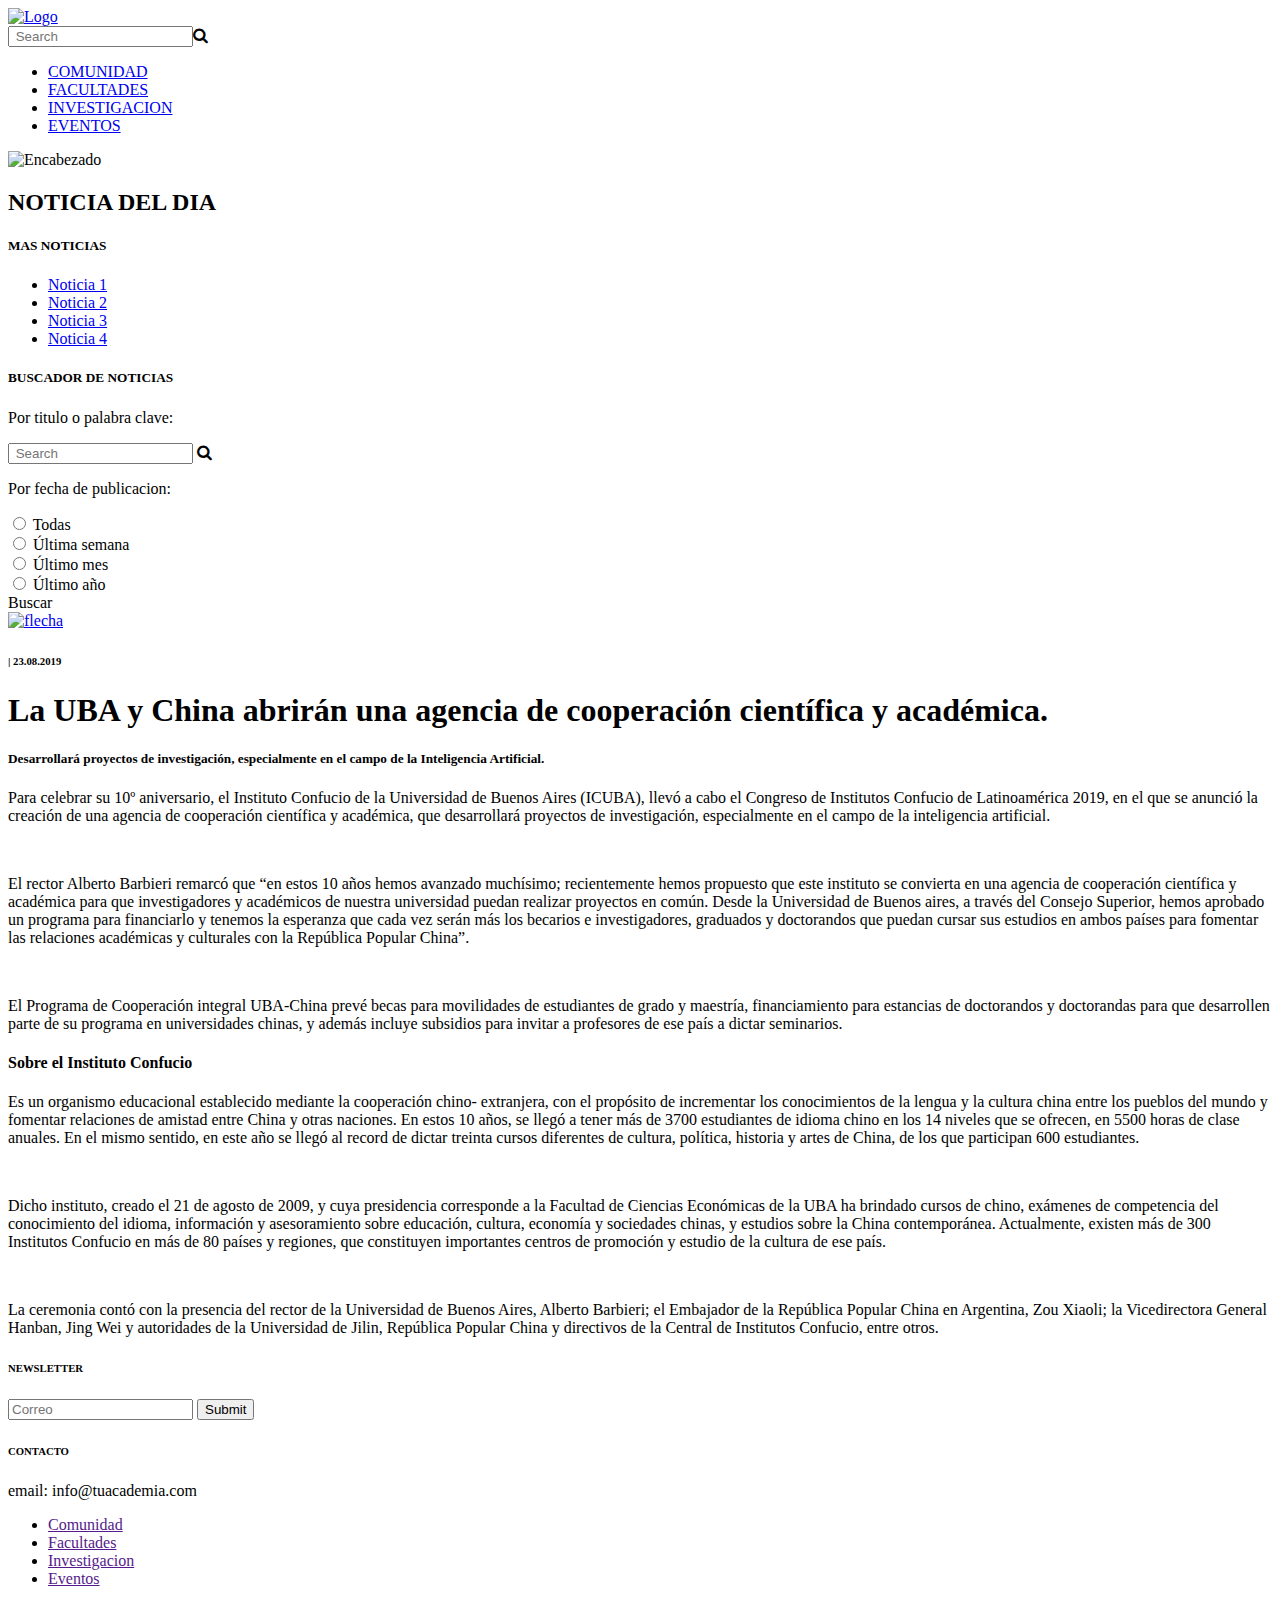
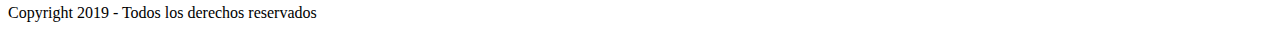
==== nota.html @ 60bf2858 "Add files via upload" ====
<!DOCTYPE html>
<html lang="en">
<head>
    <meta charset="UTF-8">
    <meta name="viewport" content="width=device-width, initial-scale=1.0">
    <meta http-equiv="X-UA-Compatible" content="ie=edge">
    <link href="https://fonts.googleapis.com/css?family=Roboto:300,400,500&display=swap" rel="stylesheet">
    <link rel="stylesheet" href="css/nota.css">
    <link rel="stylesheet" href="css/normalize.css">
    <link rel="stylesheet" href="https://cdnjs.cloudflare.com/ajax/libs/font-awesome/4.7.0/css/font-awesome.min.css">
    <title>TA - Noticia del dia</title>
        
</head>
    <body>
        <header id="up">
            <div class="menu">
                <nav class="buscador">
                    <a href="index.html"><img src="img/logo.png" alt="Logo" class="logo"></a>
                    <div id="search"><input type="text" id="lupa" name="search" placeholder=" Search"><label for="lupa"><i class="fa fa-search"></i></label></div>
                </nav>
                <nav>
                    <ul>
                        <li><a href="#" class="rojo">COMUNIDAD</a></li>
                        <li><a href="#" class="amarillo">FACULTADES</a></li>
                        <li><a href="#" class="azul">INVESTIGACION</a></li>
                        <li><a href="#" class="verde">EVENTOS</a></li>
                    </ul>
                </nav>
            </div>
        <img src="img/banner.jpg" alt="Encabezado" class="imagen">
      
    </header>
<div class="contenedor">
    <h2>NOTICIA DEL DIA</h2>
    <section class="main">
        <aside class="sidebar">
            <section class="thumb">
                <h5>MAS NOTICIAS</h5>
                <ul>
                    <li><a href="#">Noticia 1</a></li>
                    <li><a href="#">Noticia 2</a></li>
                    <li><a href="#">Noticia 3</a></li>
                    <li><a href="#">Noticia 4</a></li>
                </ul>
            </section>
            <section class="filtro">
                <h5>BUSCADOR DE NOTICIAS</h5>
                <p>Por titulo o palabra clave:</p>
         
            <input type="text" class="lupa" name="search" placeholder=" Search">
            <label for="lupa"><i class="fa fa-search"></i></label>

            <form class="check"> <p>Por fecha de publicacion:</p>
            <input type="radio" name="tiempo" id="todas" value="todas"><label for="todas"> Todas</label><br/>
            <input type="radio" name="tiempo" id="semana" value="semana"><label for="semana"> Última semana</label><br/>
            <input type="radio" name="tiempo" id="mes" value="mes"><label for="mes"> Último mes</label><br/>
            <input type="radio" name="tiempo" id="año" value="año"><label for="año"> Último año</label><br/>
        </form>
        <div class="btn">Buscar</div>
    </section>
        </aside>     
         <a href="#up"><img src="img/up.png" alt="flecha" class="flecha"></a>

        
            <article class="noticia">
             
                <h6>| 23.08.2019</h6>
                <h1>La UBA y China abrirán una agencia de cooperación científica y académica.</h1>
                <div class="bajada"><h5>Desarrollará proyectos de investigación, especialmente en el campo de la Inteligencia Artificial.</h5></div>
                <p>Para celebrar su 10º aniversario, el Instituto Confucio de la Universidad de Buenos Aires (ICUBA),
                llevó a cabo el Congreso de Institutos Confucio de Latinoamérica 2019, en el que se anunció la creación de
                una agencia de cooperación científica y académica, que desarrollará proyectos de investigación,
                especialmente en el campo de la inteligencia artificial.</p>
                <br>
                <p>El rector Alberto Barbieri remarcó que “en estos 10 años hemos avanzado muchísimo; recientemente hemos
                    propuesto que este instituto se convierta en una agencia de cooperación científica y académica para que
                    investigadores y académicos de nuestra universidad puedan realizar proyectos en común. Desde la Universidad
                    de Buenos aires, a través del Consejo Superior, hemos aprobado un programa para financiarlo  y tenemos la
                    esperanza que cada vez serán más los becarios e investigadores, graduados y doctorandos que puedan cursar sus
                    estudios en ambos países para fomentar las relaciones académicas y culturales con la República Popular China”.</p>
                <br>
                <p>El Programa de Cooperación integral UBA-China prevé becas para movilidades de estudiantes de grado y maestría,
                    financiamiento para estancias de doctorandos y doctorandas para que desarrollen parte de su programa en universidades
                    chinas, y además incluye subsidios para invitar a profesores de ese país a dictar seminarios.</p>

                <h4>Sobre el Instituto Confucio</h4>
                <p>Es un organismo educacional establecido mediante la cooperación chino- extranjera, con el propósito de incrementar
                    los conocimientos de la lengua y la cultura china entre los pueblos del mundo y fomentar relaciones de amistad entre
                    China y otras naciones. En estos 10 años, se llegó a tener más de 3700 estudiantes de idioma chino en los 14 niveles
                    que se ofrecen, en 5500 horas de clase anuales. En el mismo sentido, en este año se llegó al record de dictar treinta
                    cursos diferentes de cultura, política, historia y artes de China, de los que participan 600 estudiantes.</p>
                <br>
                <p>Dicho instituto, creado el 21 de agosto de 2009, y cuya presidencia corresponde a la Facultad de Ciencias Económicas de
                    la UBA ha brindado cursos de chino, exámenes de competencia del conocimiento del idioma, información y asesoramiento
                    sobre educación, cultura, economía y sociedades chinas, y estudios sobre la China contemporánea. Actualmente, existen
                    más de 300 Institutos Confucio en más de 80 países y regiones, que constituyen importantes centros de promoción y
                    estudio de la cultura de ese país.</p>
                <br>
                <p>La ceremonia contó con la presencia del rector de la Universidad de Buenos Aires, Alberto Barbieri; el Embajador de la
                    República Popular China en Argentina, Zou Xiaoli; la Vicedirectora General Hanban, Jing Wei y autoridades de la Universidad
                    de Jilin, República Popular China y directivos de la Central de Institutos Confucio, entre otros.</p>
            </article>
    </section>


</div>
        <footer>
            <section class="contenedorFooter">
             <div class="centrar">
                <div class="formulario">
                    <form>
                        <h6 class="titulo">NEWSLETTER</h6>
                        <input type="email" placeholder="Correo">
                        <input type="submit">
                    </form>
                </div>
                <div class="contacto">
                    <h6 class="titulo">CONTACTO</h6>
                    <p class="email">email: info@tuacademia.com</p>
                </div>
             </div>
            </section>

            <section class="menuFooter">
                    <ul>
                       <li><a href="">Comunidad</a></li>
                       <li><a href="">Facultades</a></li>
                       <li><a href="">Investigacion</a></li>
                       <li><a href="">Eventos</a></li>
                    </ul>
                <p class="rights">Copyright 2019 - Todos los derechos reservados</p>
            </section>
        </footer>
    </body>
</html>
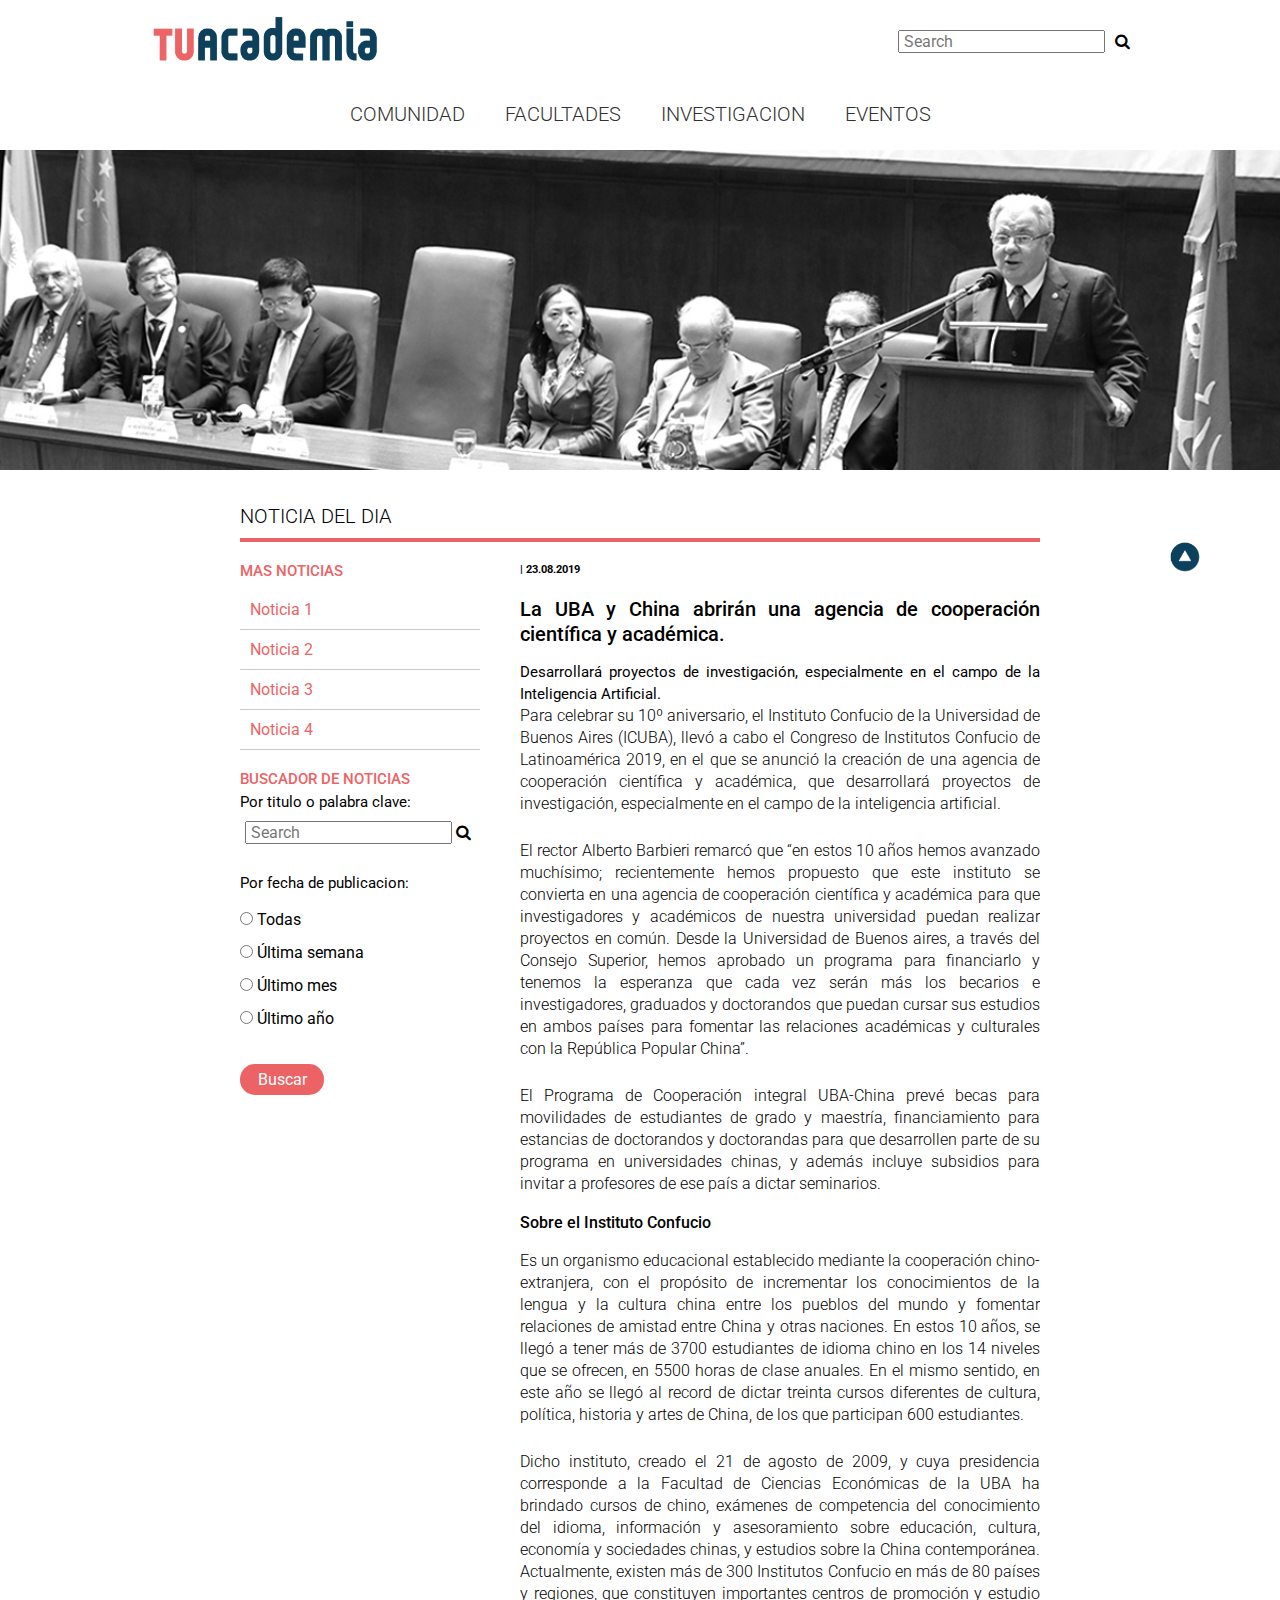
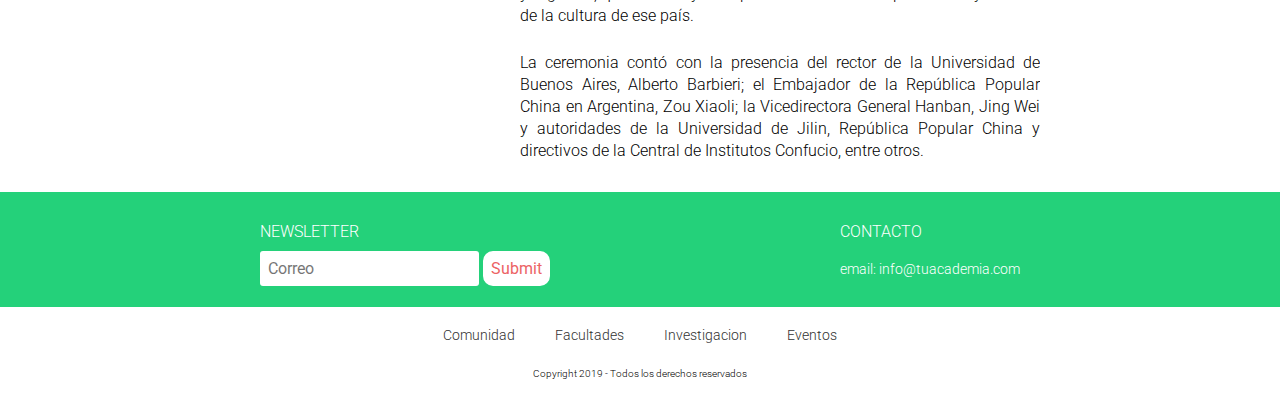
==== commit 307c2046: "tuacademia" ====
--- a/nota.html
+++ b/nota.html
@@ -1,135 +1,135 @@
-<!DOCTYPE html>
-<html lang="en">
-<head>
-    <meta charset="UTF-8">
-    <meta name="viewport" content="width=device-width, initial-scale=1.0">
-    <meta http-equiv="X-UA-Compatible" content="ie=edge">
-    <link href="https://fonts.googleapis.com/css?family=Roboto:300,400,500&display=swap" rel="stylesheet">
-    <link rel="stylesheet" href="css/nota.css">
-    <link rel="stylesheet" href="css/normalize.css">
-    <link rel="stylesheet" href="https://cdnjs.cloudflare.com/ajax/libs/font-awesome/4.7.0/css/font-awesome.min.css">
-    <title>TA - Noticia del dia</title>
-        
-</head>
-    <body>
-        <header id="up">
-            <div class="menu">
-                <nav class="buscador">
-                    <a href="index.html"><img src="img/logo.png" alt="Logo" class="logo"></a>
-                    <div id="search"><input type="text" id="lupa" name="search" placeholder=" Search"><label for="lupa"><i class="fa fa-search"></i></label></div>
-                </nav>
-                <nav>
-                    <ul>
-                        <li><a href="#" class="rojo">COMUNIDAD</a></li>
-                        <li><a href="#" class="amarillo">FACULTADES</a></li>
-                        <li><a href="#" class="azul">INVESTIGACION</a></li>
-                        <li><a href="#" class="verde">EVENTOS</a></li>
-                    </ul>
-                </nav>
-            </div>
-        <img src="img/banner.jpg" alt="Encabezado" class="imagen">
-      
-    </header>
-<div class="contenedor">
-    <h2>NOTICIA DEL DIA</h2>
-    <section class="main">
-        <aside class="sidebar">
-            <section class="thumb">
-                <h5>MAS NOTICIAS</h5>
-                <ul>
-                    <li><a href="#">Noticia 1</a></li>
-                    <li><a href="#">Noticia 2</a></li>
-                    <li><a href="#">Noticia 3</a></li>
-                    <li><a href="#">Noticia 4</a></li>
-                </ul>
-            </section>
-            <section class="filtro">
-                <h5>BUSCADOR DE NOTICIAS</h5>
-                <p>Por titulo o palabra clave:</p>
-         
-            <input type="text" class="lupa" name="search" placeholder=" Search">
-            <label for="lupa"><i class="fa fa-search"></i></label>
-
-            <form class="check"> <p>Por fecha de publicacion:</p>
-            <input type="radio" name="tiempo" id="todas" value="todas"><label for="todas"> Todas</label><br/>
-            <input type="radio" name="tiempo" id="semana" value="semana"><label for="semana"> Última semana</label><br/>
-            <input type="radio" name="tiempo" id="mes" value="mes"><label for="mes"> Último mes</label><br/>
-            <input type="radio" name="tiempo" id="año" value="año"><label for="año"> Último año</label><br/>
-        </form>
-        <div class="btn">Buscar</div>
-    </section>
-        </aside>     
-         <a href="#up"><img src="img/up.png" alt="flecha" class="flecha"></a>
-
-        
-            <article class="noticia">
-             
-                <h6>| 23.08.2019</h6>
-                <h1>La UBA y China abrirán una agencia de cooperación científica y académica.</h1>
-                <div class="bajada"><h5>Desarrollará proyectos de investigación, especialmente en el campo de la Inteligencia Artificial.</h5></div>
-                <p>Para celebrar su 10º aniversario, el Instituto Confucio de la Universidad de Buenos Aires (ICUBA),
-                llevó a cabo el Congreso de Institutos Confucio de Latinoamérica 2019, en el que se anunció la creación de
-                una agencia de cooperación científica y académica, que desarrollará proyectos de investigación,
-                especialmente en el campo de la inteligencia artificial.</p>
-                <br>
-                <p>El rector Alberto Barbieri remarcó que “en estos 10 años hemos avanzado muchísimo; recientemente hemos
-                    propuesto que este instituto se convierta en una agencia de cooperación científica y académica para que
-                    investigadores y académicos de nuestra universidad puedan realizar proyectos en común. Desde la Universidad
-                    de Buenos aires, a través del Consejo Superior, hemos aprobado un programa para financiarlo  y tenemos la
-                    esperanza que cada vez serán más los becarios e investigadores, graduados y doctorandos que puedan cursar sus
-                    estudios en ambos países para fomentar las relaciones académicas y culturales con la República Popular China”.</p>
-                <br>
-                <p>El Programa de Cooperación integral UBA-China prevé becas para movilidades de estudiantes de grado y maestría,
-                    financiamiento para estancias de doctorandos y doctorandas para que desarrollen parte de su programa en universidades
-                    chinas, y además incluye subsidios para invitar a profesores de ese país a dictar seminarios.</p>
-
-                <h4>Sobre el Instituto Confucio</h4>
-                <p>Es un organismo educacional establecido mediante la cooperación chino- extranjera, con el propósito de incrementar
-                    los conocimientos de la lengua y la cultura china entre los pueblos del mundo y fomentar relaciones de amistad entre
-                    China y otras naciones. En estos 10 años, se llegó a tener más de 3700 estudiantes de idioma chino en los 14 niveles
-                    que se ofrecen, en 5500 horas de clase anuales. En el mismo sentido, en este año se llegó al record de dictar treinta
-                    cursos diferentes de cultura, política, historia y artes de China, de los que participan 600 estudiantes.</p>
-                <br>
-                <p>Dicho instituto, creado el 21 de agosto de 2009, y cuya presidencia corresponde a la Facultad de Ciencias Económicas de
-                    la UBA ha brindado cursos de chino, exámenes de competencia del conocimiento del idioma, información y asesoramiento
-                    sobre educación, cultura, economía y sociedades chinas, y estudios sobre la China contemporánea. Actualmente, existen
-                    más de 300 Institutos Confucio en más de 80 países y regiones, que constituyen importantes centros de promoción y
-                    estudio de la cultura de ese país.</p>
-                <br>
-                <p>La ceremonia contó con la presencia del rector de la Universidad de Buenos Aires, Alberto Barbieri; el Embajador de la
-                    República Popular China en Argentina, Zou Xiaoli; la Vicedirectora General Hanban, Jing Wei y autoridades de la Universidad
-                    de Jilin, República Popular China y directivos de la Central de Institutos Confucio, entre otros.</p>
-            </article>
-    </section>
-
-
-</div>
-        <footer>
-            <section class="contenedorFooter">
-             <div class="centrar">
-                <div class="formulario">
-                    <form>
-                        <h6 class="titulo">NEWSLETTER</h6>
-                        <input type="email" placeholder="Correo">
-                        <input type="submit">
-                    </form>
-                </div>
-                <div class="contacto">
-                    <h6 class="titulo">CONTACTO</h6>
-                    <p class="email">email: info@tuacademia.com</p>
-                </div>
-             </div>
-            </section>
-
-            <section class="menuFooter">
-                    <ul>
-                       <li><a href="">Comunidad</a></li>
-                       <li><a href="">Facultades</a></li>
-                       <li><a href="">Investigacion</a></li>
-                       <li><a href="">Eventos</a></li>
-                    </ul>
-                <p class="rights">Copyright 2019 - Todos los derechos reservados</p>
-            </section>
-        </footer>
-    </body>
+<!DOCTYPE html>
+<html lang="en">
+<head>
+    <meta charset="UTF-8">
+    <meta name="viewport" content="width=device-width, initial-scale=1.0">
+    <meta http-equiv="X-UA-Compatible" content="ie=edge">
+    <link href="https://fonts.googleapis.com/css?family=Roboto:300,400,500&display=swap" rel="stylesheet">
+    <link rel="stylesheet" href="css/nota.css">
+    <link rel="stylesheet" href="css/normalize.css">
+    <link rel="stylesheet" href="https://cdnjs.cloudflare.com/ajax/libs/font-awesome/4.7.0/css/font-awesome.min.css">
+    <title>TA - Noticia del dia</title>
+        
+</head>
+    <body>
+        <header id="up">
+            <div class="menu">
+                <nav class="buscador">
+                    <a href="index.html"><img src="img/logo.png" alt="Logo" class="logo"></a>
+                    <div id="search"><input type="text" id="lupa" name="search" placeholder=" Search"><label for="lupa"><i class="fa fa-search"></i></label></div>
+                </nav>
+                <nav>
+                    <ul>
+                        <li><a href="#" class="rojo">COMUNIDAD</a></li>
+                        <li><a href="#" class="amarillo">FACULTADES</a></li>
+                        <li><a href="#" class="azul">INVESTIGACION</a></li>
+                        <li><a href="#" class="verde">EVENTOS</a></li>
+                    </ul>
+                </nav>
+            </div>
+        <img src="img/banner.jpg" alt="Encabezado" class="imagen">
+      
+    </header>
+<div class="contenedor">
+    <h2>NOTICIA DEL DIA</h2>
+    <section class="main">
+        <aside class="sidebar">
+            <section class="thumb">
+                <h5>MAS NOTICIAS</h5>
+                <ul>
+                    <li><a href="#">Noticia 1</a></li>
+                    <li><a href="#">Noticia 2</a></li>
+                    <li><a href="#">Noticia 3</a></li>
+                    <li><a href="#">Noticia 4</a></li>
+                </ul>
+            </section>
+            <section class="filtro">
+                <h5>BUSCADOR DE NOTICIAS</h5>
+                <p>Por titulo o palabra clave:</p>
+         
+            <input type="text" class="lupa" name="search" placeholder=" Search">
+            <label for="lupa"><i class="fa fa-search"></i></label>
+
+            <form class="check"> <p>Por fecha de publicacion:</p>
+            <input type="radio" name="tiempo" id="todas" value="todas"><label for="todas"> Todas</label><br/>
+            <input type="radio" name="tiempo" id="semana" value="semana"><label for="semana"> Última semana</label><br/>
+            <input type="radio" name="tiempo" id="mes" value="mes"><label for="mes"> Último mes</label><br/>
+            <input type="radio" name="tiempo" id="año" value="año"><label for="año"> Último año</label><br/>
+        </form>
+        <div class="btn">Buscar</div>
+    </section>
+        </aside>     
+         <a href="#up"><img src="img/up.png" alt="flecha" class="flecha"></a>
+
+        
+            <article class="noticia">
+             
+                <h6>| 23.08.2019</h6>
+                <h1>La UBA y China abrirán una agencia de cooperación científica y académica.</h1>
+                <div class="bajada"><h5>Desarrollará proyectos de investigación, especialmente en el campo de la Inteligencia Artificial.</h5></div>
+                <p>Para celebrar su 10º aniversario, el Instituto Confucio de la Universidad de Buenos Aires (ICUBA),
+                llevó a cabo el Congreso de Institutos Confucio de Latinoamérica 2019, en el que se anunció la creación de
+                una agencia de cooperación científica y académica, que desarrollará proyectos de investigación,
+                especialmente en el campo de la inteligencia artificial.</p>
+                <br>
+                <p>El rector Alberto Barbieri remarcó que “en estos 10 años hemos avanzado muchísimo; recientemente hemos
+                    propuesto que este instituto se convierta en una agencia de cooperación científica y académica para que
+                    investigadores y académicos de nuestra universidad puedan realizar proyectos en común. Desde la Universidad
+                    de Buenos aires, a través del Consejo Superior, hemos aprobado un programa para financiarlo  y tenemos la
+                    esperanza que cada vez serán más los becarios e investigadores, graduados y doctorandos que puedan cursar sus
+                    estudios en ambos países para fomentar las relaciones académicas y culturales con la República Popular China”.</p>
+                <br>
+                <p>El Programa de Cooperación integral UBA-China prevé becas para movilidades de estudiantes de grado y maestría,
+                    financiamiento para estancias de doctorandos y doctorandas para que desarrollen parte de su programa en universidades
+                    chinas, y además incluye subsidios para invitar a profesores de ese país a dictar seminarios.</p>
+
+                <h4>Sobre el Instituto Confucio</h4>
+                <p>Es un organismo educacional establecido mediante la cooperación chino- extranjera, con el propósito de incrementar
+                    los conocimientos de la lengua y la cultura china entre los pueblos del mundo y fomentar relaciones de amistad entre
+                    China y otras naciones. En estos 10 años, se llegó a tener más de 3700 estudiantes de idioma chino en los 14 niveles
+                    que se ofrecen, en 5500 horas de clase anuales. En el mismo sentido, en este año se llegó al record de dictar treinta
+                    cursos diferentes de cultura, política, historia y artes de China, de los que participan 600 estudiantes.</p>
+                <br>
+                <p>Dicho instituto, creado el 21 de agosto de 2009, y cuya presidencia corresponde a la Facultad de Ciencias Económicas de
+                    la UBA ha brindado cursos de chino, exámenes de competencia del conocimiento del idioma, información y asesoramiento
+                    sobre educación, cultura, economía y sociedades chinas, y estudios sobre la China contemporánea. Actualmente, existen
+                    más de 300 Institutos Confucio en más de 80 países y regiones, que constituyen importantes centros de promoción y
+                    estudio de la cultura de ese país.</p>
+                <br>
+                <p>La ceremonia contó con la presencia del rector de la Universidad de Buenos Aires, Alberto Barbieri; el Embajador de la
+                    República Popular China en Argentina, Zou Xiaoli; la Vicedirectora General Hanban, Jing Wei y autoridades de la Universidad
+                    de Jilin, República Popular China y directivos de la Central de Institutos Confucio, entre otros.</p>
+            </article>
+    </section>
+
+
+</div>
+        <footer>
+            <section class="contenedorFooter">
+             <div class="centrar">
+                <div class="formulario">
+                    <form>
+                        <h6 class="titulo">NEWSLETTER</h6>
+                        <input type="email" placeholder="Correo">
+                        <input type="submit">
+                    </form>
+                </div>
+                <div class="contacto">
+                    <h6 class="titulo">CONTACTO</h6>
+                    <p class="email">email: info@tuacademia.com</p>
+                </div>
+             </div>
+            </section>
+
+            <section class="menuFooter">
+                    <ul>
+                       <li><a href="">Comunidad</a></li>
+                       <li><a href="">Facultades</a></li>
+                       <li><a href="">Investigacion</a></li>
+                       <li><a href="">Eventos</a></li>
+                    </ul>
+                <p class="rights">Copyright 2019 - Todos los derechos reservados</p>
+            </section>
+        </footer>
+    </body>
 </html>--- a/css/nota.css
+++ b/css/nota.css
@@ -0,0 +1,495 @@
+* {
+    padding: 0;
+    margin: 0;
+    box-sizing: border-box;
+    -webkit-box-sizing: border-box;
+    -moz-box-sizing: border-box;
+}
+
+body {
+    font-family: 'roboto', sans-serif;
+}
+
+.contenedor {
+    max-width: 800px;
+    margin: auto;
+    overflow: hidden;
+}
+
+/* ESTE ES MI HEADER */
+
+header .imagen {
+    width: 100%;
+    margin: auto;
+    padding-bottom: 30px;
+}
+
+.menu {
+    display: flex;
+    flex-direction: column;
+}
+
+.menu .buscador {
+    display: flex;
+    justify-content: space-between;
+    align-items: center;
+    padding: 0;
+    max-width: 1000px;
+    margin: auto;
+}
+
+.menu .buscador .fa-search {
+    margin: 0 10px;
+}
+
+.menu .buscador .logo {
+    width: 250px;
+}
+
+nav {
+    width: 100%;
+    /* padding: 18px; */
+}
+
+nav ul {
+    display: flex;
+    flex-wrap: wrap;
+    justify-content: center;
+}
+
+nav ul li {
+    list-style: none;
+
+}
+
+nav ul li a {
+    text-decoration: none;
+    font-size: 20px;
+    font-weight: 300;
+    padding: 20px;
+    color: rgb(50, 50, 50);
+    display: block;
+    border-bottom: 4px solid transparent;
+}
+
+.menu nav ul li .rojo:hover {
+    border-bottom: 4px solid #f7a41a;
+    }
+
+.menu nav ul li .amarillo:hover {
+    border-bottom: 4px solid #50b68c;
+    }
+
+.menu nav ul li .azul:hover {
+    border-bottom: 4px solid #08405c;
+    }
+
+.menu nav ul li .verde:hover {
+    border-bottom: 4px solid #ec6365;
+    }
+    /* ESTE ES MI MAIN */
+    
+.main {
+   width: 800px;
+   display: flex;
+   justify-content: space-between;
+}
+
+.noticia {
+    width: 65%;
+    line-height: 25px;
+}
+
+.contenedor h2 {
+    padding-bottom: 10px;
+    border-bottom: 4px solid #ec6365;
+    font-weight: 300;
+    font-size: 20px;
+
+}
+.noticia h1 {
+    font-weight: 500;
+    font-size: 20px;
+    line-height:25px;
+}
+.noticia h6, h1, h4 {
+    margin: 15px 0px;
+    text-align: justify;
+}
+
+.bajada h5 {
+    font-size: 15px;
+    color: rgb(0, 0, 0);
+    font-weight: 400;
+    text-align: justify;
+    line-height:22px;
+}
+.noticia p {
+    font-weight: 300;
+    text-align: justify;
+    line-height:22px;
+}
+
+.noticia h4 {
+    font-weight: 500;
+}
+
+
+.sidebar {
+    width: 30%;
+    display: flex;
+    flex-direction: column;
+    align-content: space-between;
+}
+
+.thumb {
+    margin: 20px 0; 
+}
+
+.thumb ul li {
+    list-style: none;
+}
+
+.thumb ul li a {
+    text-decoration: none;
+    color: #ec6365;
+    padding: 10px;
+    display: block;
+    border-bottom: 1px solid #cccccc;
+}
+
+.thumb ul li a:hover {
+    background: #ec6365;
+    color: #fff;
+    border-bottom: 1px solid #ec6365;
+}
+
+.thumb h5 {
+    font-size: 15px;
+    margin-bottom: 10px;
+    color: #ec6365;
+    font-weight: 500;
+}
+
+.filtro h5 {
+    font-size: 15px;
+    margin-bottom: 5px;
+    color: #ec6365;
+    font-weight: 500;
+}
+
+.filtro p {
+    font-size: 15px;
+    margin-bottom: 10px;
+}
+
+
+.search {
+    display: inline-flex;
+}
+
+.lupa {
+    display: inline-flex;  
+    margin-left: 2%;
+}
+
+
+
+.filtro .btn {
+    cursor: pointer;
+    background: #ec6365;
+    color: #fff;
+    padding: 8px;
+    border: solid transparent 0.5px;
+    border-radius: 15px;
+    padding: 5px 15px;
+    width: 35%;
+    text-align: center;
+}
+
+.filtro .btn:hover {
+    background: #fff;
+    color: #ec6365;
+    border: 0.5px solid #ec6365;
+}
+
+.filtro .check {
+    padding: 30px 0;
+    
+}
+
+.filtro .check input[type=radio] {
+    margin: 10px 0;
+   
+}
+
+.flecha {
+    width: 30px;
+    position: fixed;
+    right: 80px;
+    
+}
+/* ESTE ES MI FOOTER */
+
+footer {
+    width: 100%;
+    background: rgb(36, 209, 122);
+    margin: 30px 0;
+}
+
+.contenedorFooter .centrar {
+    display: flex;
+    flex-wrap: wrap;
+    justify-content: space-between;
+    max-width: 800px;
+    margin: auto;
+}
+
+footer .contacto {
+    padding: 20px;
+}
+
+footer .titulo {
+    color: #fff;
+    font-size: 16px;
+    font-weight: 300;
+    padding: 10px 0;
+}
+
+footer .contacto .email {
+    color: #fff;
+    font-size: 14px;
+    font-weight: 300;
+    padding: 10px 0;
+}
+
+footer .contenedorFooter .formulario {
+    padding: 20px;
+}
+
+footer .contenedorFooter .formulario input[type="email"] {
+    padding: 5px;
+    border: 3px solid transparent;
+    border-radius: 3px;
+}
+
+footer .contenedorFooter .formulario input[type="submit"] {
+    padding: 5px;
+    border-radius: 10px;
+    color: #ec6365;
+    background: #fff;
+    font-family: 'roboto';
+    border: 3px solid #fff;
+}
+
+footer .contenedorFooter .formulario input[type="email"]:focus {
+    border: 3px solid #ec6365;
+}
+
+footer .contenedorFooter .formulario input[type="submit"]:hover {
+    background: #ec6365;
+    color: #fff;
+    border: 3px solid #ec6365;
+    cursor: pointer;
+}
+
+.menuFooter {
+    width: 100%;
+    background: #fff;
+}
+
+.menuFooter ul {
+    display: flex;
+    flex-wrap: wrap;
+    justify-content: center;
+}
+
+.menuFooter ul li {
+    list-style: none;
+}
+
+.menuFooter ul li a {
+    text-decoration: none;
+    font-size: 14px;
+    font-weight: 300;
+    padding: 20px;
+    color: rgb(50, 50, 50);
+    display: inline-block;
+}
+
+.rights {
+    text-align: center;
+    font-weight: 300;
+    font-size: 10px;
+    padding: 5px;
+}
+
+/* MEDIAQUERIES */
+
+@media screen and (max-width: 800px) {
+   
+    .contenedor {
+        max-width: 600px;
+    }
+
+    .main {
+        display: flex;
+        flex-direction: column-reverse;
+        width: 600px;
+    }
+    .noticia {
+        width: 100%;
+    }
+
+    .flecha {
+        display: none;
+    }
+
+
+    .sidebar {
+        display: flex;
+        flex-direction: row;
+        justify-content: space-between;
+        margin-top: 30px;
+        width: 100%;
+    }
+
+    .thumb {
+        margin: 0;
+        width: 40%;
+    }
+
+    .filtro {
+        width: 40%;
+    }
+    
+    .imagen {
+        width: 100%;
+    }
+
+    .contenedorFooter {
+        display: flex;
+        justify-content: center;
+        width: 80%;
+
+    }
+}
+
+@media screen and (max-width: 600px) {
+
+    .contenedor {
+        max-width: 450px;
+    }
+
+    .menu a {
+        margin: auto;
+    }
+
+    .menu .logo {
+        margin-top: 20px;
+    }
+
+   #search {
+       display: none;
+   }
+}
+
+@media screen and (max-width: 400px) {
+
+    .menu {
+        display: flex;
+        flex-direction: column;
+        padding-bottom: 2em;
+        width: 100%;
+    }
+
+    .menu a {
+        margin: auto;
+    }
+
+    .menu .logo {
+        margin-top: 20px;
+    }
+
+   #search {
+       display: none;
+   }
+
+    .menu nav {
+        margin-top: 2em;
+    }
+
+    .menu nav ul li a {
+        font-size: 18px; 
+        padding: 20px 5px;
+    }
+
+    .menu nav ul {
+        justify-content: center;
+        padding: 0 100px;
+    }    
+
+    header .imagen {
+        display: none;
+    }
+
+    .contenedor {
+        max-width: 350px;
+    }
+
+    .main {
+        width: 100%;
+    }
+
+    .main article {
+        width: 100%;
+        font-size: 1.2em;
+        line-height: 30px;
+        /* text-align: justify; */
+    }
+    
+    .main article h1 {
+        font-size: 1.3em;
+    }
+
+    .noticia p {
+        text-align: left;
+    }
+    .noticia h6, h1, h4 {
+        text-align: left;
+    }
+    
+    .bajada h5 {
+        text-align: left;
+        line-height: 1.2em;
+        padding-bottom: 1.5em;
+   }
+
+    .sidebar {
+        display: none;
+    }
+
+    h2 {
+        margin-bottom: 20px;
+    }    
+
+    .contenedorFooter {
+        width: 100%;
+        display: flex;
+    }
+
+    .contenedorFooter .centrar {
+        display: flex;
+        flex-direction: column;
+        margin: auto;
+    }
+
+    .menuFooter {
+        padding: 20px;
+    }
+    
+    .menuFooter ul {
+        display: none;
+    }
+
+}